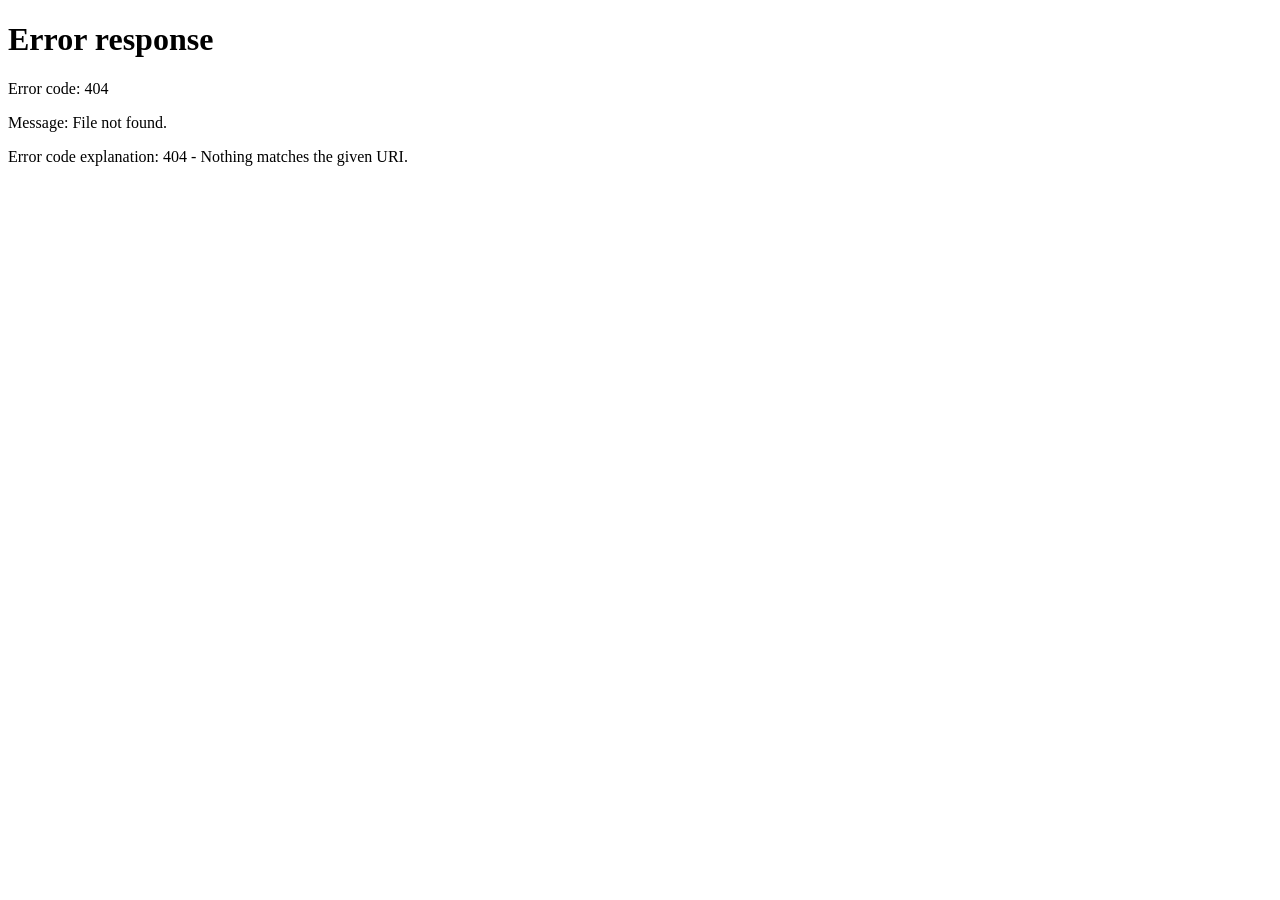
==== admin.html @ 570f4552 "Add files via upload" ====
<!DOCTYPE html>
<html lang="ko">
<head>
  <meta charset="UTF-8">
  <meta name="viewport" content="width=device-width, initial-scale=1.0">
  <link rel="icon" type="image/png" href="/favicon.png">
  <title>관리자 페이지 - 공고모아</title>
  <link rel="stylesheet" href="https://cdn.jsdelivr.net/npm/@fortawesome/fontawesome-free@6.4.0/css/all.min.css">
  <link href="https://fonts.googleapis.com/css2?family=Noto+Sans+KR:wght@300;400;500;600;700;800&display=swap" rel="stylesheet">
  <link rel="stylesheet" href="/css/public.css">
</head>
<body class="admin-body">
  <header class="pub-header">
    <div class="pub-header-inner">
      <a href="/" class="pub-logo" aria-label="공고모아 홈으로 이동">
        <img src="/assets/gonggomoa-logo.png" alt="공고모아" class="pub-logo-image" onerror="this.onerror=null;this.src='/favicon.png';this.classList.add('pub-logo-image-fallback');">
      </a>
      <nav class="pub-nav">
        <a href="/" class="pub-nav-link"><i class="fas fa-house"></i> 홈</a>
        <a href="/notices" class="pub-nav-link"><i class="fas fa-list-ul"></i> 전체보기</a>
        <a href="/admin" id="header-admin-link" class="pub-nav-link" style="background:rgba(255,255,255,.15);color:#fff">
          <i class="fas fa-shield-halved"></i> 관리자
        </a>
      </nav>
      <div class="pub-header-right">
        <div class="header-user-group" id="header-user-group" style="display:flex">
          <div class="header-user-name">
            <i class="fas fa-user-shield"></i>
            <span id="header-nickname">관리자</span>
          </div>
          <button class="pub-btn-logout" onclick="PublicAuth.logout()">
            <i class="fas fa-right-from-bracket"></i> 로그아웃
          </button>
        </div>
      </div>
    </div>
  </header>

  <main class="admin-layout">
    <aside class="admin-sidebar">
      <div class="admin-profile-card">
        <div class="admin-avatar"><i class="fas fa-shield-halved"></i></div>
        <div>
          <div class="admin-profile-name" id="admin-name">관리자</div>
          <div class="admin-profile-email" id="admin-email">-</div>
        </div>
      </div>

      <div class="admin-menu">
        <button class="admin-menu-btn active" data-section="dashboard">
          <i class="fas fa-chart-pie"></i><span>대시보드</span>
        </button>
        <button class="admin-menu-btn" data-section="members">
          <i class="fas fa-users"></i><span>회원 관리</span>
        </button>
        <button class="admin-menu-btn" data-section="stats">
          <i class="fas fa-chart-line"></i><span>방문자 통계</span>
        </button>
        <button class="admin-menu-btn" data-section="inquiries">
          <i class="fas fa-envelope-open-text"></i><span>문의 내역</span>
        </button>
      </div>
    </aside>

    <section class="admin-content">
      <!-- 대시보드 -->
      <section class="admin-section" data-section="dashboard">
        <div class="admin-section-head">
          <div>
            <h1>대시보드</h1>
            <p>회원, 문의, 방문 데이터를 한 화면에서 확인합니다.</p>
          </div>
        </div>

        <div class="admin-stat-grid">
          <div class="admin-stat-card">
            <span>전체 회원</span>
            <strong id="dash-users-total">0</strong>
          </div>
          <div class="admin-stat-card">
            <span>관리자</span>
            <strong id="dash-users-admin">0</strong>
          </div>
          <div class="admin-stat-card">
            <span>일반 회원</span>
            <strong id="dash-users-normal">0</strong>
          </div>
          <div class="admin-stat-card">
            <span>오늘 가입</span>
            <strong id="dash-users-today">0</strong>
          </div>
          <div class="admin-stat-card">
            <span>전체 문의</span>
            <strong id="dash-inquiries-total">0</strong>
          </div>
          <div class="admin-stat-card">
            <span>신규 문의</span>
            <strong id="dash-inquiries-received">0</strong>
          </div>
          <div class="admin-stat-card">
            <span>오늘 방문자</span>
            <strong id="dash-visitors-today">0</strong>
          </div>
          <div class="admin-stat-card">
            <span>오늘 페이지뷰</span>
            <strong id="dash-pageviews-today">0</strong>
          </div>
        </div>

        <div class="admin-inquiry-grid">
          <div class="admin-panel">
            <div class="admin-panel-head">
              <strong>최근 가입 회원</strong>
            </div>
            <div id="dashboard-recent-users" style="padding:16px;">
              <div class="admin-empty">불러오는 중...</div>
            </div>
          </div>

          <div class="admin-panel">
            <div class="admin-panel-head">
              <strong>최근 문의</strong>
            </div>
            <div id="dashboard-recent-inquiries" style="padding:16px;">
              <div class="admin-empty">불러오는 중...</div>
            </div>
          </div>
        </div>
      </section>

      <!-- 회원 관리 -->
      <section class="admin-section" data-section="members" style="display:none;">
        <div class="admin-section-head">
          <div>
            <h1>회원 관리</h1>
            <p>회원 검색, 권한 변경, 기본 정보 수정을 할 수 있습니다.</p>
          </div>
          <div class="admin-head-side" id="member-total-text">총 0명</div>
        </div>

        <div class="admin-stat-grid">
          <div class="admin-stat-card">
            <span>전체 회원</span>
            <strong id="mem-total">0</strong>
          </div>
          <div class="admin-stat-card">
            <span>관리자</span>
            <strong id="mem-admin">0</strong>
          </div>
          <div class="admin-stat-card">
            <span>일반 회원</span>
            <strong id="mem-user">0</strong>
          </div>
        </div>

        <div class="admin-filter-bar">
          <select id="member-role-filter" class="admin-filter-input">
            <option value="all">전체 권한</option>
            <option value="admin">관리자</option>
            <option value="user">일반 회원</option>
          </select>
          <input id="member-search" class="admin-filter-input admin-filter-search" type="text" placeholder="이메일, 닉네임, 회사명, 연락처 검색">
          <button id="member-search-btn" class="admin-primary-btn">
            <i class="fas fa-magnifying-glass"></i> 검색
          </button>
        </div>

        <div class="admin-inquiry-grid">
          <div class="admin-panel">
            <div class="admin-panel-head">
              <strong>회원 목록</strong>
              <span id="member-loading" class="admin-loading" style="display:none;">불러오는 중...</span>
            </div>

            <div class="admin-table-wrap">
              <table class="admin-table">
                <thead>
                  <tr>
                    <th>#</th>
                    <th>권한</th>
                    <th>회원 정보</th>
                    <th>회사/연락처</th>
                    <th>가입일</th>
                  </tr>
                </thead>
                <tbody id="members-tbody">
                  <tr><td colspan="5"><div class="admin-empty" id="member-empty-top">불러오는 중...</div></td></tr>
                </tbody>
              </table>
            </div>

            <div class="admin-pagination" id="member-pagination"></div>
          </div>

          <div class="admin-panel admin-detail-panel">
            <div class="admin-panel-head">
              <strong>회원 상세</strong>
            </div>
            <div id="member-detail" class="admin-detail-body">
              <div class="admin-empty">좌측 목록에서 회원을 선택하세요.</div>
            </div>
          </div>
        </div>
      </section>

      <!-- 방문자 통계 -->
      <section class="admin-section" data-section="stats" style="display:none;">
        <div class="admin-section-head">
          <div>
            <h1>방문자 통계</h1>
            <p>페이지뷰 수집 API가 연결된 실제 방문 통계입니다.</p>
          </div>
        </div>

        <div class="admin-stat-grid">
          <div class="admin-stat-card">
            <span>오늘 페이지뷰</span>
            <strong id="vis-today-views">0</strong>
          </div>
          <div class="admin-stat-card">
            <span>오늘 방문자</span>
            <strong id="vis-today-visitors">0</strong>
          </div>
          <div class="admin-stat-card">
            <span>최근 14일 페이지뷰</span>
            <strong id="vis-total-views">0</strong>
          </div>
          <div class="admin-stat-card">
            <span>최근 14일 방문자</span>
            <strong id="vis-total-visitors">0</strong>
          </div>
        </div>

        <div class="admin-inquiry-grid">
          <div class="admin-panel">
            <div class="admin-panel-head">
              <strong>최근 14일 방문 추이</strong>
            </div>
            <div id="vis-daily" style="padding:16px;">
              <div class="admin-empty">불러오는 중...</div>
            </div>
          </div>

          <div class="admin-panel">
            <div class="admin-panel-head">
              <strong>인기 페이지 TOP 10</strong>
            </div>
            <div id="vis-top-pages" style="padding:16px;">
              <div class="admin-empty">불러오는 중...</div>
            </div>
          </div>
        </div>

        <div class="admin-panel" style="margin-top:20px;">
          <div class="admin-panel-head">
            <strong>최근 방문 기록</strong>
          </div>
          <div id="vis-recent" style="padding:16px;">
            <div class="admin-empty">불러오는 중...</div>
          </div>
        </div>
      </section>

      <!-- 문의 내역 -->
      <section class="admin-section" data-section="inquiries" style="display:none;">
        <div class="admin-section-head">
          <div>
            <h1>문의 내역</h1>
            <p>실제 관리자 API와 연결된 문의 목록입니다.</p>
          </div>
          <div class="admin-head-side" id="inquiry-total-text">총 0건</div>
        </div>

        <div class="admin-stat-grid">
          <div class="admin-stat-card">
            <span>전체 문의</span>
            <strong id="inq-total">0</strong>
          </div>
          <div class="admin-stat-card">
            <span>신규 접수</span>
            <strong id="inq-received">0</strong>
          </div>
          <div class="admin-stat-card">
            <span>처리 중</span>
            <strong id="inq-progress">0</strong>
          </div>
          <div class="admin-stat-card">
            <span>처리 완료</span>
            <strong id="inq-done">0</strong>
          </div>
        </div>

        <div class="admin-filter-bar">
          <select id="inq-status-filter" class="admin-filter-input">
            <option value="all">전체 상태</option>
            <option value="received">접수</option>
            <option value="in_progress">처리 중</option>
            <option value="done">완료</option>
          </select>
          <input id="inq-search" class="admin-filter-input admin-filter-search" type="text" placeholder="이름, 이메일, 제목, 내용으로 검색">
          <button id="inq-search-btn" class="admin-primary-btn">
            <i class="fas fa-magnifying-glass"></i> 검색
          </button>
        </div>

        <div class="admin-inquiry-grid">
          <div class="admin-panel">
            <div class="admin-panel-head">
              <strong>문의 목록</strong>
              <span id="inquiry-loading" class="admin-loading" style="display:none;">불러오는 중...</span>
            </div>
            <div class="admin-table-wrap">
              <table class="admin-table">
                <thead>
                  <tr>
                    <th>#</th>
                    <th>상태</th>
                    <th>유형</th>
                    <th>제목 / 요약</th>
                    <th>작성자</th>
                    <th>등록일</th>
                  </tr>
                </thead>
                <tbody id="inquiry-tbody">
                  <tr><td colspan="6"><div class="admin-empty" id="inquiry-empty-top">불러오는 중...</div></td></tr>
                </tbody>
              </table>
            </div>
            <div class="admin-pagination" id="inquiry-pagination"></div>
          </div>

          <div class="admin-panel admin-detail-panel">
            <div class="admin-panel-head">
              <strong>문의 상세</strong>
            </div>
            <div id="inquiry-detail" class="admin-detail-body">
              <div class="admin-empty">좌측 목록에서 문의를 선택하세요.</div>
            </div>
          </div>
        </div>
      </section>
    </section>
  </main>

  <script src="/js/public-api.js"></script>
  <script src="/js/pageview-tracker.js"></script>
  <script src="/js/public-auth.js"></script>
  <script src="/js/feedback.js"></script>
  <script src="/js/admin.js"></script>
</body>
</html>
---- css/public.css ----
/* ═══════════════════════════════════════════════════
   css/public.css — 공고모아 공통 스타일시트
═══════════════════════════════════════════════════ */

/* ── Reset & Base ── */
*, *::before, *::after { box-sizing: border-box; margin: 0; padding: 0; }
html { scroll-behavior: smooth; }
body {
  font-family: 'Noto Sans KR', -apple-system, BlinkMacSystemFont, sans-serif;
  background: #f8fafc;
  color: #111827;
  line-height: 1.6;
  min-height: 100vh;
}
a { color: inherit; text-decoration: none; }
button,
input,
select,
textarea {
  font-family: inherit;
}
button { cursor: pointer; }

/* ═════════════════════════════
   HEADER
═════════════════════════════ */
.pub-header {
  position: sticky;
  top: 0;
  z-index: 100;
  background: linear-gradient(135deg, #1e3a8a 0%, #1d4ed8 100%);
  box-shadow: 0 2px 12px rgba(0, 0, 0, .18);
}

.pub-header-inner {
  max-width: 1200px;
  margin: 0 auto;
  padding: 0 20px;
  height: 68px;
  display: flex;
  align-items: center;
  justify-content: space-between;
}

.pub-logo {
  display: inline-flex;
  align-items: center;
  flex-shrink: 0;
}

.pub-logo-image {
  display: block;
  height: 44px;
  width: auto;
  object-fit: contain;
}

.pub-logo-image-fallback {
  width: 32px;
  height: 32px;
  object-fit: contain;
}

.pub-nav {
  display: flex;
  gap: 4px;
}

.pub-nav-link {
  padding: 6px 14px;
  border-radius: 8px;
  font-size: .85rem;
  font-weight: 500;
  color: rgba(255, 255, 255, .75);
  display: flex;
  align-items: center;
  gap: 5px;
  transition: background .15s, color .15s;
}

.pub-nav-link:hover {
  background: rgba(255, 255, 255, .15);
  color: #fff;
}

.pub-header-right {
  display: flex;
  align-items: center;
  gap: 14px;
}

.header-guest-group,
.header-user-group {
  display: flex;
  align-items: center;
  gap: 12px;
}

.pub-btn-login,
.pub-btn-register {
  padding: 8px 16px;
  border-radius: 10px;
  font-size: .82rem;
  font-weight: 700;
  display: inline-flex;
  align-items: center;
  justify-content: center;
  gap: 6px;
  min-width: 96px;
  transition: background .15s, transform .15s, box-shadow .15s;
}

.pub-btn-login {
  background: rgba(255, 255, 255, .15);
  color: #fff;
  border: 1px solid rgba(255, 255, 255, .25);
}

.pub-btn-login:hover {
  background: rgba(255, 255, 255, .28);
  transform: translateY(-1px);
}

.pub-btn-register {
  background: #fbbf24;
  color: #92400e;
  border: none;
  box-shadow: 0 6px 16px rgba(251, 191, 36, .25);
}

.pub-btn-register:hover {
  background: #f59e0b;
  transform: translateY(-1px);
}

.header-user-group {
  display: flex;
  align-items: center;
  gap: 12px;
}

.header-user-name {
  color: #fff;
  font-size: .85rem;
  font-weight: 600;
  display: flex;
  align-items: center;
  gap: 5px;
}

.pub-btn-mypage {
  padding: 5px 12px;
  border-radius: 7px;
  font-size: .78rem;
  font-weight: 600;
  background: rgba(255, 255, 255, .15);
  color: #fff;
  border: 1px solid rgba(255, 255, 255, .2);
  display: inline-flex;
  align-items: center;
  gap: 4px;
}

.pub-btn-mypage:hover {
  background: rgba(255, 255, 255, .28);
}

.pub-btn-logout {
  padding: 5px 12px;
  border-radius: 7px;
  font-size: .78rem;
  font-weight: 600;
  background: rgba(239, 68, 68, .2);
  color: #fca5a5;
  border: 1px solid rgba(239, 68, 68, .3);
  display: inline-flex;
  align-items: center;
  gap: 4px;
}

.pub-btn-logout:hover {
  background: rgba(239, 68, 68, .35);
}

/* ═════════════════════════════
   HERO
═════════════════════════════ */
.hero {
  background: linear-gradient(135deg, #1e3a8a 0%, #2563eb 50%, #3b82f6 100%);
  padding: 50px 20px 44px;
  text-align: center;
  color: #fff;
  position: relative;
  overflow: hidden;
}

.hero::before {
  content: '';
  position: absolute;
  inset: 0;
  background: radial-gradient(circle at 30% 50%, rgba(255, 255, 255, .08), transparent 50%);
}

.hero-inner {
  position: relative;
  max-width: 700px;
  margin: 0 auto;
}

.hero-badge {
  display: inline-flex;
  align-items: center;
  gap: 6px;
  background: rgba(255, 255, 255, .15);
  padding: 5px 14px;
  border-radius: 20px;
  font-size: .78rem;
  font-weight: 600;
  margin-bottom: 16px;
  backdrop-filter: blur(4px);
}

.hero-title {
  font-size: 2rem;
  font-weight: 800;
  line-height: 1.3;
  margin-bottom: 10px;
}

.hero-highlight {
  background: linear-gradient(135deg, #fbbf24, #f59e0b);
  -webkit-background-clip: text;
  -webkit-text-fill-color: transparent;
}

.hero-desc {
  font-size: .95rem;
  color: rgba(255, 255, 255, .8);
  margin-bottom: 24px;
}

.hero-search-wrap {
  max-width: 560px;
  margin: 0 auto;
}

.hero-search {
  display: flex;
  align-items: center;
  background: #fff;
  border-radius: 14px;
  overflow: hidden;
  box-shadow: 0 8px 32px rgba(0, 0, 0, .18);
  padding: 4px;
  position: relative;
}

.hero-search-icon {
  position: absolute;
  left: 16px;
  color: #9ca3af;
  font-size: 1rem;
}

.hero-search input {
  flex: 1;
  border: none;
  outline: none;
  padding: 14px 16px 14px 42px;
  font-size: .95rem;
  font-family: inherit;
  background: transparent;
}

.hero-search button {
  background: linear-gradient(135deg, #1e40af, #2563eb);
  color: #fff;
  border: none;
  padding: 12px 28px;
  border-radius: 11px;
  font-size: .9rem;
  font-weight: 700;
  transition: background .15s;
}

.hero-search button:hover {
  background: linear-gradient(135deg, #1d4ed8, #3b82f6);
}

.hero-search-tags {
  display: flex;
  flex-wrap: wrap;
  justify-content: center;
  gap: 8px;
  margin-top: 14px;
}

.hero-search-tags span {
  background: rgba(255, 255, 255, .18);
  padding: 4px 12px;
  border-radius: 20px;
  font-size: .78rem;
  font-weight: 500;
  cursor: pointer;
  transition: background .15s;
}

.hero-search-tags span:hover {
  background: rgba(255, 255, 255, .32);
}

/* ═════════════════════════════
   SOURCE BAR
═════════════════════════════ */
.source-bar {
  background: #fff;
  border-bottom: 1px solid #e5e7eb;
  padding: 12px 0;
}

.source-bar-inner {
  max-width: 1200px;
  margin: 0 auto;
  padding: 0 20px;
  display: flex;
  align-items: center;
  justify-content: center;
  gap: 12px;
  flex-wrap: wrap;
}

.src-chip {
  display: inline-flex;
  align-items: center;
  gap: 6px;
  padding: 6px 14px;
  border-radius: 20px;
  font-size: .82rem;
  font-weight: 600;
  cursor: pointer;
  border: 1px solid transparent;
  transition: transform .15s, box-shadow .15s;
}

.src-chip:hover {
  transform: translateY(-1px);
  box-shadow: 0 2px 8px rgba(0, 0, 0, .08);
}

.src-chip-count {
  font-weight: 800;
}

.src-g2b {
  background: #eff6ff;
  color: #1d4ed8;
  border-color: #bfdbfe;
}

.src-seoul {
  background: #ecfdf5;
  color: #065f46;
  border-color: #a7f3d0;
}

.src-contract {
  background: #fff7ed;
  color: #9a3412;
  border-color: #fed7aa;
}

.src-total {
  background: #f3f4f6;
  color: #374151;
  border-color: #d1d5db;
}

/* ═════════════════════════════
   MAIN & SECTIONS
═════════════════════════════ */
.pub-main {
  max-width: 1200px;
  margin: 0 auto;
  padding: 32px 20px 60px;
}

/* 홈 광고 배너 */
/* 홈 광고 배너 */
.home-ad-section {
  width: 100%;
  max-width: 588px; /* 기존 840px 대비 약 30% 축소 */
  margin: 16px auto 28px;
}

.home-ad-banner {
  display: block;
  width: 100%;
  overflow: hidden;
  border-radius: 14px;
  background: #ffffff;
  border: 1px solid #e5e7eb;
  box-shadow: 0 8px 24px rgba(15, 23, 42, 0.08);
  transition:
    transform 0.18s ease,
    box-shadow 0.18s ease,
    border-color 0.18s ease;
}

.home-ad-banner:hover {
  transform: translateY(-2px);
  box-shadow: 0 12px 28px rgba(15, 23, 42, 0.10);
  border-color: #dbe3ee;
}

.home-ad-banner:active {
  transform: translateY(-1px);
  box-shadow: 0 8px 20px rgba(15, 23, 42, 0.09);
}

.home-ad-banner-image {
  display: block;
  width: 100%;
  height: auto;
}

/* 태블릿 */
@media (max-width: 1024px) {
  .home-ad-section {
    max-width: 540px;
    margin: 14px auto 24px;
  }

  .home-ad-banner {
    border-radius: 13px;
    box-shadow: 0 6px 20px rgba(15, 23, 42, 0.08);
  }

  .home-ad-banner:hover {
    transform: translateY(-1px);
    box-shadow: 0 10px 24px rgba(15, 23, 42, 0.09);
  }
}

/* 모바일 */
@media (max-width: 640px) {
  .home-ad-section {
    max-width: 100%;
    margin: 12px auto 20px;
    padding: 0 4px;
  }

  .home-ad-banner {
    border-radius: 12px;
    box-shadow: 0 4px 14px rgba(15, 23, 42, 0.07);
  }

  .home-ad-banner:hover {
    transform: none; /* 모바일에서는 hover 과장 방지 */
    box-shadow: 0 4px 14px rgba(15, 23, 42, 0.07);
  }
}


/* ── 탭 바 ── */
.src-tab-bar {
  display: flex;
  gap: 6px;
  margin-bottom: 16px;
  flex-wrap: wrap;
}

.src-tab {
  padding: 6px 16px;
  border-radius: 20px;
  font-size: .82rem;
  font-weight: 600;
  border: 1px solid #e5e7eb;
  background: #fff;
  color: #6b7280;
  transition: all .15s;
}

.src-tab.active {
  background: #1d4ed8;
  color: #fff;
  border-color: #1d4ed8;
}

.src-tab:hover:not(.active) {
  border-color: #93c5fd;
  color: #1d4ed8;
}

/* ═════════════════════════════
   CARD GRID
═════════════════════════════ */
.card-grid {
  display: grid;
  grid-template-columns: repeat(auto-fill, minmax(340px, 1fr));
  gap: 16px;
}

.notice-card {
  background: #fff;
  border: 1px solid #e5e7eb;
  border-radius: 14px;
  padding: 20px;
  cursor: pointer;
  transition: transform .15s, box-shadow .15s, border-color .15s;
}

.notice-card:hover {
  transform: translateY(-2px);
  box-shadow: 0 6px 20px rgba(0, 0, 0, .08);
  border-color: #93c5fd;
}

.notice-card.card-urgent {
  border-left: 4px solid #ef4444;
}

.card-top {
  display: flex;
  align-items: center;
  gap: 6px;
  margin-bottom: 8px;
  flex-wrap: wrap;
}

.card-src {
  font-size: .72rem;
  font-weight: 700;
  padding: 2px 8px;
  border-radius: 20px;
}

.card-src.src-g2b_api {
  background: #dbeafe;
  color: #1d4ed8;
}

.card-src.src-seoul_board {
  background: #d1fae5;
  color: #065f46;
}

.card-src.src-seoul_contract {
  background: #ffedd5;
  color: #9a3412;
}

.card-type {
  font-size: .72rem;
  color: #6b7280;
  background: #f3f4f6;
  padding: 2px 8px;
  border-radius: 20px;
}

.days-badge {
  font-size: .68rem;
  font-weight: 700;
  padding: 2px 8px;
  border-radius: 20px;
  background: #dbeafe;
  color: #1d4ed8;
}

.days-badge.days-urgent {
  background: #fef2f2;
  color: #dc2626;
}

.card-title {
  font-size: .92rem;
  font-weight: 700;
  color: #111827;
  line-height: 1.4;
  margin-bottom: 6px;
  display: -webkit-box;
  -webkit-line-clamp: 2;
  -webkit-box-orient: vertical;
  overflow: hidden;
}

.card-org {
  font-size: .8rem;
  color: #6b7280;
  display: flex;
  align-items: center;
  gap: 4px;
  margin-bottom: 10px;
}

.card-bottom {
  display: flex;
  align-items: center;
  gap: 12px;
  flex-wrap: wrap;
  border-top: 1px solid #f3f4f6;
  padding-top: 10px;
}

.card-budget {
  font-size: .8rem;
  font-weight: 700;
  color: #1d4ed8;
  background: #eff6ff;
  padding: 2px 10px;
  border-radius: 8px;
}

.card-date {
  font-size: .78rem;
  color: #9ca3af;
  display: flex;
  align-items: center;
  gap: 4px;
}

/* ── 스켈레톤 ── */
.card-skeleton {
  background: #f3f4f6;
  border-radius: 14px;
  height: 160px;
  animation: pulse 1.5s ease infinite;
}

@keyframes pulse {
  0%, 100% { opacity: 1; }
  50% { opacity: .5; }
}

/* ═════════════════════════════
   FOOTER
═════════════════════════════ */
.pub-footer {
  background: #111827;
  color: #9ca3af;
  text-align: center;
  padding: 32px 20px;
}

.pub-footer-inner {
  max-width: 600px;
  margin: 0 auto;
}

.footer-logo {
  font-size: 1.1rem;
  font-weight: 800;
  color: #fff;
  margin-bottom: 8px;
  display: flex;
  align-items: center;
  justify-content: center;
  gap: 6px;
}

.footer-desc {
  font-size: .82rem;
  margin-bottom: 4px;
}

.footer-copy {
  font-size: .72rem;
  color: #6b7280;
}

/* ═════════════════════════════
   INQUIRY FLOAT BUTTON
═════════════════════════════ */
.inquiry-float-btn {
  position: fixed;
  right: 24px;
  bottom: 24px;
  z-index: 9998;
  display: inline-flex;
  align-items: center;
  gap: 8px;
  height: 56px;
  padding: 0 18px;
  border: none;
  border-radius: 999px;
  background: linear-gradient(135deg, #2563eb, #3b82f6);
  color: #fff;
  font-size: 15px;
  font-weight: 700;
  box-shadow: 0 14px 30px rgba(37, 99, 235, 0.28);
  transition: transform .15s ease, box-shadow .15s ease, filter .15s ease;
}

.inquiry-float-btn:hover {
  transform: translateY(-2px);
  box-shadow: 0 18px 34px rgba(37, 99, 235, 0.34);
  filter: brightness(1.02);
}

.inquiry-float-btn:active {
  transform: translateY(0);
}

.inquiry-float-btn i {
  font-size: 16px;
}

.inquiry-float-btn span {
  line-height: 1;
  white-space: nowrap;
}

/* ═════════════════════════════
   INQUIRY MODAL
═════════════════════════════ */
.inquiry-modal {
  position: fixed;
  inset: 0;
  z-index: 9999;
  display: none;
}

.inquiry-modal.is-open {
  display: block;
}

.inquiry-modal-backdrop {
  position: absolute;
  inset: 0;
  background: rgba(15, 23, 42, 0.45);
  backdrop-filter: blur(2px);
}

.inquiry-modal-dialog {
  position: relative;
  width: min(92vw, 640px);
  margin: 60px auto;
  background: #fff;
  border-radius: 24px;
  box-shadow: 0 24px 60px rgba(15, 23, 42, 0.18);
  padding: 28px 28px 24px;
  box-sizing: border-box;
}

.inquiry-modal-header {
  display: flex;
  align-items: flex-start;
  justify-content: space-between;
  gap: 16px;
  margin-bottom: 20px;
}

.inquiry-modal-title-wrap {
  display: flex;
  flex-direction: column;
  gap: 6px;
}

.inquiry-modal-title {
  margin: 0;
  font-size: 32px;
  line-height: 1.2;
  font-weight: 800;
  color: #111827;
}

.inquiry-modal-desc {
  margin: 0;
  font-size: 14px;
  line-height: 1.6;
  color: #6b7280;
}

.inquiry-modal-close {
  width: 42px;
  height: 42px;
  border: 1px solid #e5e7eb;
  border-radius: 14px;
  background: #f8fafc;
  color: #475569;
  font-size: 22px;
  cursor: pointer;
  flex-shrink: 0;
}

.inquiry-form {
  display: flex;
  flex-direction: column;
  gap: 16px;
}

.inquiry-form-row {
  display: flex;
  flex-direction: column;
  gap: 8px;
}

.inquiry-form-label {
  font-size: 14px;
  font-weight: 700;
  color: #374151;
}

.inquiry-form-control,
.inquiry-form-select,
.inquiry-form-textarea {
  width: 100%;
  box-sizing: border-box;
  border: 1px solid #d1d5db;
  border-radius: 12px;
  background: #fff;
  color: #111827;
  font-size: 15px;
  padding: 12px 14px;
  outline: none;
  transition: border-color .2s ease, box-shadow .2s ease;
}

.inquiry-form-control,
.inquiry-form-select {
  height: 48px;
}

.inquiry-form-textarea {
  min-height: 140px;
  resize: vertical;
  line-height: 1.5;
}

.inquiry-form-control:focus,
.inquiry-form-select:focus,
.inquiry-form-textarea:focus {
  border-color: #2563eb;
  box-shadow: 0 0 0 4px rgba(37, 99, 235, 0.12);
}

.inquiry-form-help {
  font-size: 12px;
  color: #9ca3af;
  margin-top: -2px;
}

.inquiry-agree {
  display: flex;
  align-items: flex-start;
  gap: 10px;
  margin-top: 4px;
  padding: 10px 2px 2px;
}

.inquiry-agree input[type="checkbox"] {
  margin-top: 3px;
  width: 16px;
  height: 16px;
  flex-shrink: 0;
}

.inquiry-agree label {
  font-size: 14px;
  line-height: 1.6;
  color: #4b5563;
  cursor: pointer;
}

.inquiry-form-actions {
  display: flex;
  justify-content: flex-end;
  gap: 10px;
  margin-top: 8px;
}

.inquiry-btn {
  min-width: 96px;
  height: 48px;
  padding: 0 18px;
  border-radius: 14px;
  border: none;
  font-size: 15px;
  font-weight: 700;
  cursor: pointer;
}

.inquiry-btn-cancel {
  background: #e2e8f0;
  color: #475569;
}

.inquiry-btn-submit {
  background: linear-gradient(135deg, #2563eb, #3b82f6);
  color: #fff;
  box-shadow: 0 10px 24px rgba(37, 99, 235, 0.22);
}

.inquiry-btn-submit:disabled {
  opacity: 0.6;
  cursor: not-allowed;
  box-shadow: none;
}

/* ═════════════════════════════
   ADMIN PAGE
═════════════════════════════ */
.admin-body {
  background: #f1f5f9;
}

.admin-layout {
  max-width: 1400px;
  margin: 0 auto;
  padding: 28px 20px 48px;
  display: grid;
  grid-template-columns: 280px minmax(0, 1fr);
  gap: 22px;
}

.admin-sidebar,
.admin-panel,
.admin-placeholder-card {
  background: #fff;
  border: 1px solid #e2e8f0;
  border-radius: 20px;
  box-shadow: 0 10px 28px rgba(15, 23, 42, .05);
}

.admin-sidebar {
  padding: 18px;
  height: fit-content;
  position: sticky;
  top: 88px;
}

.admin-profile-card {
  display: flex;
  align-items: center;
  gap: 12px;
  padding: 14px;
  border-radius: 16px;
  background: linear-gradient(135deg, #eff6ff 0%, #dbeafe 100%);
  margin-bottom: 16px;
}

.admin-avatar {
  width: 52px;
  height: 52px;
  border-radius: 16px;
  display: grid;
  place-items: center;
  background: #1d4ed8;
  color: #fff;
  font-size: 1.2rem;
}

.admin-profile-name {
  font-size: .96rem;
  font-weight: 800;
  color: #0f172a;
}

.admin-profile-email {
  font-size: .8rem;
  color: #475569;
}

.admin-menu {
  display: flex;
  flex-direction: column;
  gap: 8px;
}

.admin-menu-btn {
  width: 100%;
  border: none;
  background: #f8fafc;
  color: #334155;
  border-radius: 14px;
  padding: 13px 14px;
  display: flex;
  align-items: center;
  gap: 10px;
  font-size: .92rem;
  font-weight: 700;
}

.admin-menu-btn.active {
  background: linear-gradient(135deg, #1d4ed8 0%, #2563eb 100%);
  color: #fff;
}

.admin-content {
  min-width: 0;
}

.admin-section-head {
  display: flex;
  align-items: flex-start;
  justify-content: space-between;
  gap: 12px;
  margin-bottom: 18px;
}

.admin-section-head h1 {
  font-size: 1.5rem;
  margin-bottom: 4px;
  color: #0f172a;
}

.admin-section-head p,
.admin-head-side {
  color: #64748b;
  font-size: .92rem;
}

.admin-stat-grid {
  display: grid;
  grid-template-columns: repeat(4, minmax(0, 1fr));
  gap: 14px;
  margin-bottom: 18px;
}

.admin-stat-card {
  background: #fff;
  border: 1px solid #e2e8f0;
  border-radius: 18px;
  padding: 18px;
  box-shadow: 0 8px 24px rgba(15, 23, 42, .04);
}

.admin-stat-card span {
  display: block;
  font-size: .85rem;
  color: #64748b;
  margin-bottom: 8px;
}

.admin-stat-card strong {
  font-size: 1.7rem;
  color: #0f172a;
}

.admin-filter-bar {
  display: flex;
  gap: 10px;
  margin-bottom: 18px;
  flex-wrap: wrap;
}

.admin-filter-input {
  border: 1px solid #dbe3ef;
  border-radius: 12px;
  background: #fff;
  padding: 12px 14px;
  font: inherit;
  color: #0f172a;
}

.admin-filter-search {
  min-width: 280px;
  flex: 1;
}

.admin-primary-btn {
  border: none;
  border-radius: 12px;
  padding: 12px 16px;
  background: #2563eb;
  color: #fff;
  font-weight: 700;
}

.admin-inquiry-grid {
  display: grid;
  grid-template-columns: minmax(0, 1.25fr) minmax(320px, .9fr);
  gap: 18px;
}

.admin-panel {
  padding: 18px;
}

.admin-panel-head {
  display: flex;
  align-items: center;
  justify-content: space-between;
  gap: 10px;
  margin-bottom: 12px;
}

.admin-loading {
  color: #2563eb;
  font-size: .84rem;
  font-weight: 700;
}

.admin-table-wrap {
  overflow: auto;
}

.admin-table {
  width: 100%;
  border-collapse: collapse;
}

.admin-table th,
.admin-table td {
  text-align: left;
  padding: 12px 10px;
  border-bottom: 1px solid #eef2f7;
  vertical-align: top;
  font-size: .87rem;
}

.admin-table th {
  color: #64748b;
  font-size: .8rem;
  font-weight: 800;
  background: #f8fafc;
  position: sticky;
  top: 0;
}

.admin-table-row {
  cursor: pointer;
}

.admin-table-row:hover,
.admin-table-row.selected {
  background: #eff6ff;
}

.admin-table-sub {
  margin-top: 4px;
  font-size: .8rem;
  color: #64748b;
  line-height: 1.45;
}

.admin-status {
  display: inline-flex;
  align-items: center;
  justify-content: center;
  min-width: 72px;
  padding: 5px 10px;
  border-radius: 999px;
  font-size: .76rem;
  font-weight: 800;
}

.admin-status-received {
  background: #dbeafe;
  color: #1d4ed8;
}

.admin-status-in_progress {
  background: #fef3c7;
  color: #92400e;
}

.admin-status-done {
  background: #dcfce7;
  color: #166534;
}

.admin-detail-body {
  min-height: 420px;
}

.admin-detail-head {
  display: flex;
  align-items: flex-start;
  justify-content: space-between;
  gap: 12px;
  margin-bottom: 16px;
}

.admin-detail-id {
  font-size: .82rem;
  color: #64748b;
  margin-bottom: 6px;
}

.admin-detail-head h3 {
  font-size: 1.12rem;
  color: #0f172a;
}

.admin-detail-grid {
  display: grid;
  grid-template-columns: repeat(2, minmax(0, 1fr));
  gap: 12px;
  margin-bottom: 16px;
}

.admin-detail-grid div,
.admin-detail-block {
  border: 1px solid #e2e8f0;
  border-radius: 14px;
  padding: 13px 14px;
  background: #f8fafc;
}

.admin-detail-grid span,
.admin-detail-block span {
  display: block;
  font-size: .78rem;
  font-weight: 800;
  color: #64748b;
  margin-bottom: 6px;
}

.admin-detail-grid strong {
  color: #0f172a;
  font-size: .88rem;
  line-height: 1.45;
}

.admin-detail-message,
.admin-detail-meta {
  color: #334155;
  font-size: .9rem;
  line-height: 1.65;
  white-space: normal;
  word-break: break-word;
}

.admin-pagination {
  display: flex;
  gap: 8px;
  justify-content: center;
  flex-wrap: wrap;
  margin-top: 16px;
}

.admin-page-btn {
  border: 1px solid #dbe3ef;
  background: #fff;
  color: #334155;
  border-radius: 10px;
  padding: 8px 12px;
  font-weight: 700;
}

.admin-page-btn.active {
  background: #2563eb;
  color: #fff;
  border-color: #2563eb;
}

.admin-empty,
.admin-placeholder-card {
  color: #64748b;
  font-size: .92rem;
}

.admin-placeholder-card {
  padding: 26px;
}

/* ═════════════════════════════
   RESPONSIVE
═════════════════════════════ */
@media (max-width: 1100px) {
  .admin-layout {
    grid-template-columns: 1fr;
  }

  .admin-sidebar {
    position: static;
  }

  .admin-stat-grid {
    grid-template-columns: repeat(2, minmax(0, 1fr));
  }

  .admin-inquiry-grid {
    grid-template-columns: 1fr;
  }
}

@media (max-width: 768px) {
  .admin-layout {
    padding: 18px 12px 36px;
  }

  .admin-stat-grid,
  .admin-detail-grid {
    grid-template-columns: 1fr;
  }

  .admin-filter-search {
    min-width: 0;
    width: 100%;
  }

  .pub-header-inner {
    padding: 10px 12px;
    height: auto;
    min-height: 64px;
    gap: 10px;
    flex-wrap: wrap;
  }

  .pub-logo-image {
    height: 38px;
  }

  .pub-nav {
    display: none;
  }

  .pub-header-right {
    width: 100%;
    justify-content: flex-end;
    gap: 10px;
  }

  .header-guest-group,
  .header-user-group {
    gap: 8px;
    flex-wrap: wrap;
    justify-content: flex-end;
  }

  .pub-btn-login,
  .pub-btn-register {
    min-width: auto;
    padding: 8px 14px;
  }

  .hero-title {
    font-size: 1.5rem;
  }

  .card-grid {
    grid-template-columns: 1fr;
  }

  .home-ad-section {
    max-width: calc(100% - 24px);
    margin: 16px auto 20px;
  }

  .inquiry-float-btn {
    right: 16px;
    bottom: 16px;
    height: 52px;
    padding: 0 16px;
    font-size: 14px;
  }
}

@media (max-width: 640px) {
  .inquiry-modal-dialog {
    width: calc(100vw - 24px);
    margin: 20px auto;
    border-radius: 20px;
    padding: 22px 18px 18px;
  }

  .inquiry-modal-title {
    font-size: 26px;
  }

  .inquiry-form-actions {
    flex-direction: column-reverse;
  }

  .inquiry-btn {
    width: 100%;
  }
}

@media (max-width: 480px) {
  .pub-header-inner {
    min-height: 56px;
  }

  .pub-logo-image {
    height: 34px;
  }

  .hero {
    padding: 36px 16px 32px;
  }

  .hero-title {
    font-size: 1.3rem;
  }

  .source-bar-inner {
    gap: 8px;
  }

  .src-chip {
    font-size: .75rem;
    padding: 5px 10px;
  }

  .inquiry-float-btn {
    right: 14px;
    bottom: 14px;
  }
}
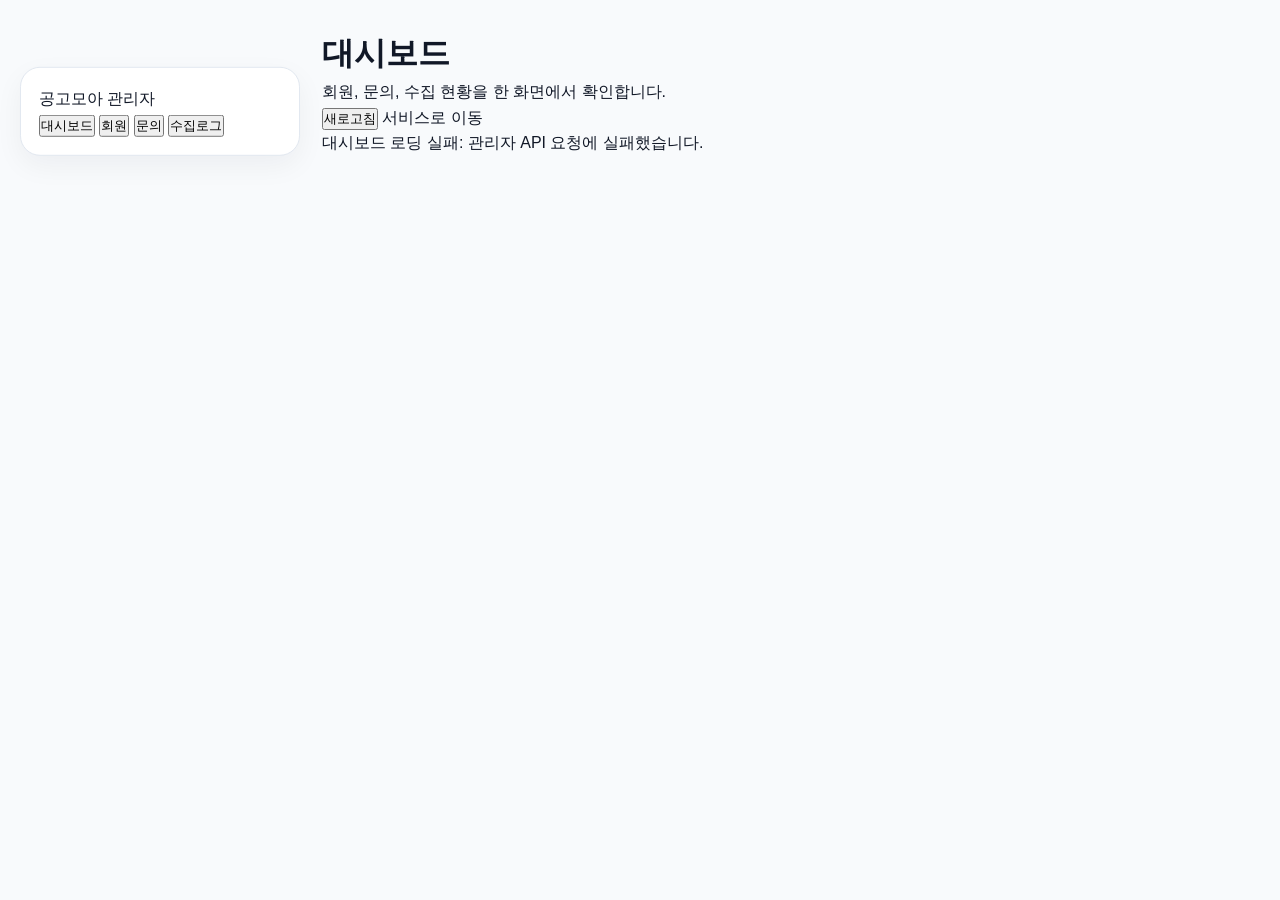
==== commit 9b6a2e71: "Add files via upload" ====
--- a/admin.html
+++ b/admin.html
@@ -1,351 +1,80 @@
-<!DOCTYPE html>
+<!doctype html>
 <html lang="ko">
 <head>
-  <meta charset="UTF-8">
-  <meta name="viewport" content="width=device-width, initial-scale=1.0">
-  <link rel="icon" type="image/png" href="/favicon.png">
-  <title>관리자 페이지 - 공고모아</title>
-  <link rel="stylesheet" href="https://cdn.jsdelivr.net/npm/@fortawesome/fontawesome-free@6.4.0/css/all.min.css">
-  <link href="https://fonts.googleapis.com/css2?family=Noto+Sans+KR:wght@300;400;500;600;700;800&display=swap" rel="stylesheet">
-  <link rel="stylesheet" href="/css/public.css">
+  <meta charset="UTF-8" />
+  <meta name="viewport" content="width=device-width, initial-scale=1.0" />
+  <title>공고모아 관리자</title>
+  <link rel="stylesheet" href="/css/public.css" />
 </head>
-<body class="admin-body">
-  <header class="pub-header">
-    <div class="pub-header-inner">
-      <a href="/" class="pub-logo" aria-label="공고모아 홈으로 이동">
-        <img src="/assets/gonggomoa-logo.png" alt="공고모아" class="pub-logo-image" onerror="this.onerror=null;this.src='/favicon.png';this.classList.add('pub-logo-image-fallback');">
-      </a>
-      <nav class="pub-nav">
-        <a href="/" class="pub-nav-link"><i class="fas fa-house"></i> 홈</a>
-        <a href="/notices" class="pub-nav-link"><i class="fas fa-list-ul"></i> 전체보기</a>
-        <a href="/admin" id="header-admin-link" class="pub-nav-link" style="background:rgba(255,255,255,.15);color:#fff">
-          <i class="fas fa-shield-halved"></i> 관리자
-        </a>
-      </nav>
-      <div class="pub-header-right">
-        <div class="header-user-group" id="header-user-group" style="display:flex">
-          <div class="header-user-name">
-            <i class="fas fa-user-shield"></i>
-            <span id="header-nickname">관리자</span>
-          </div>
-          <button class="pub-btn-logout" onclick="PublicAuth.logout()">
-            <i class="fas fa-right-from-bracket"></i> 로그아웃
-          </button>
-        </div>
-      </div>
-    </div>
-  </header>
-
-  <main class="admin-layout">
+<body>
+  <div id="admin-app" class="admin-layout">
     <aside class="admin-sidebar">
-      <div class="admin-profile-card">
-        <div class="admin-avatar"><i class="fas fa-shield-halved"></i></div>
-        <div>
-          <div class="admin-profile-name" id="admin-name">관리자</div>
-          <div class="admin-profile-email" id="admin-email">-</div>
-        </div>
+      <div class="admin-sidebar-brand">
+        <a href="/" class="admin-logo-link">공고모아 관리자</a>
       </div>
 
-      <div class="admin-menu">
-        <button class="admin-menu-btn active" data-section="dashboard">
-          <i class="fas fa-chart-pie"></i><span>대시보드</span>
+      <nav class="admin-nav" id="admin-tab-nav">
+        <button class="admin-nav-btn active" type="button" data-tab="dashboard">
+          대시보드
         </button>
-        <button class="admin-menu-btn" data-section="members">
-          <i class="fas fa-users"></i><span>회원 관리</span>
+        <button class="admin-nav-btn" type="button" data-tab="users">
+          회원
         </button>
-        <button class="admin-menu-btn" data-section="stats">
-          <i class="fas fa-chart-line"></i><span>방문자 통계</span>
+        <button class="admin-nav-btn" type="button" data-tab="inquiries">
+          문의
         </button>
-        <button class="admin-menu-btn" data-section="inquiries">
-          <i class="fas fa-envelope-open-text"></i><span>문의 내역</span>
+        <button class="admin-nav-btn" type="button" data-tab="logs">
+          수집로그
         </button>
-      </div>
+      </nav>
     </aside>
 
-    <section class="admin-content">
-      <!-- 대시보드 -->
-      <section class="admin-section" data-section="dashboard">
-        <div class="admin-section-head">
-          <div>
-            <h1>대시보드</h1>
-            <p>회원, 문의, 방문 데이터를 한 화면에서 확인합니다.</p>
-          </div>
+    <div class="admin-main">
+      <header class="admin-topbar">
+        <div>
+          <h1 class="admin-page-title" id="admin-page-title">대시보드</h1>
+          <p class="admin-page-desc" id="admin-page-desc">
+            회원, 문의, 수집 현황을 한 화면에서 확인합니다.
+          </p>
         </div>
 
-        <div class="admin-stat-grid">
-          <div class="admin-stat-card">
-            <span>전체 회원</span>
-            <strong id="dash-users-total">0</strong>
-          </div>
-          <div class="admin-stat-card">
-            <span>관리자</span>
-            <strong id="dash-users-admin">0</strong>
-          </div>
-          <div class="admin-stat-card">
-            <span>일반 회원</span>
-            <strong id="dash-users-normal">0</strong>
-          </div>
-          <div class="admin-stat-card">
-            <span>오늘 가입</span>
-            <strong id="dash-users-today">0</strong>
-          </div>
-          <div class="admin-stat-card">
-            <span>전체 문의</span>
-            <strong id="dash-inquiries-total">0</strong>
-          </div>
-          <div class="admin-stat-card">
-            <span>신규 문의</span>
-            <strong id="dash-inquiries-received">0</strong>
-          </div>
-          <div class="admin-stat-card">
-            <span>오늘 방문자</span>
-            <strong id="dash-visitors-today">0</strong>
-          </div>
-          <div class="admin-stat-card">
-            <span>오늘 페이지뷰</span>
-            <strong id="dash-pageviews-today">0</strong>
-          </div>
+        <div class="admin-topbar-actions">
+          <button type="button" class="admin-btn" id="admin-refresh-btn">새로고침</button>
+          <a href="/" class="admin-btn admin-btn-secondary">서비스로 이동</a>
         </div>
+      </header>
 
-        <div class="admin-inquiry-grid">
-          <div class="admin-panel">
-            <div class="admin-panel-head">
-              <strong>최근 가입 회원</strong>
-            </div>
-            <div id="dashboard-recent-users" style="padding:16px;">
-              <div class="admin-empty">불러오는 중...</div>
-            </div>
-          </div>
+      <main class="admin-content">
+        <section
+          id="tab-dashboard"
+          class="admin-tab-panel is-active"
+          data-tab-panel="dashboard"
+        ></section>
 
-          <div class="admin-panel">
-            <div class="admin-panel-head">
-              <strong>최근 문의</strong>
-            </div>
-            <div id="dashboard-recent-inquiries" style="padding:16px;">
-              <div class="admin-empty">불러오는 중...</div>
-            </div>
-          </div>
-        </div>
-      </section>
+        <section
+          id="tab-users"
+          class="admin-tab-panel"
+          data-tab-panel="users"
+          hidden
+        ></section>
 
-      <!-- 회원 관리 -->
-      <section class="admin-section" data-section="members" style="display:none;">
-        <div class="admin-section-head">
-          <div>
-            <h1>회원 관리</h1>
-            <p>회원 검색, 권한 변경, 기본 정보 수정을 할 수 있습니다.</p>
-          </div>
-          <div class="admin-head-side" id="member-total-text">총 0명</div>
-        </div>
+        <section
+          id="tab-inquiries"
+          class="admin-tab-panel"
+          data-tab-panel="inquiries"
+          hidden
+        ></section>
 
-        <div class="admin-stat-grid">
-          <div class="admin-stat-card">
-            <span>전체 회원</span>
-            <strong id="mem-total">0</strong>
-          </div>
-          <div class="admin-stat-card">
-            <span>관리자</span>
-            <strong id="mem-admin">0</strong>
-          </div>
-          <div class="admin-stat-card">
-            <span>일반 회원</span>
-            <strong id="mem-user">0</strong>
-          </div>
-        </div>
+        <section
+          id="tab-logs"
+          class="admin-tab-panel"
+          data-tab-panel="logs"
+          hidden
+        ></section>
+      </main>
+    </div>
+  </div>
 
-        <div class="admin-filter-bar">
-          <select id="member-role-filter" class="admin-filter-input">
-            <option value="all">전체 권한</option>
-            <option value="admin">관리자</option>
-            <option value="user">일반 회원</option>
-          </select>
-          <input id="member-search" class="admin-filter-input admin-filter-search" type="text" placeholder="이메일, 닉네임, 회사명, 연락처 검색">
-          <button id="member-search-btn" class="admin-primary-btn">
-            <i class="fas fa-magnifying-glass"></i> 검색
-          </button>
-        </div>
-
-        <div class="admin-inquiry-grid">
-          <div class="admin-panel">
-            <div class="admin-panel-head">
-              <strong>회원 목록</strong>
-              <span id="member-loading" class="admin-loading" style="display:none;">불러오는 중...</span>
-            </div>
-
-            <div class="admin-table-wrap">
-              <table class="admin-table">
-                <thead>
-                  <tr>
-                    <th>#</th>
-                    <th>권한</th>
-                    <th>회원 정보</th>
-                    <th>회사/연락처</th>
-                    <th>가입일</th>
-                  </tr>
-                </thead>
-                <tbody id="members-tbody">
-                  <tr><td colspan="5"><div class="admin-empty" id="member-empty-top">불러오는 중...</div></td></tr>
-                </tbody>
-              </table>
-            </div>
-
-            <div class="admin-pagination" id="member-pagination"></div>
-          </div>
-
-          <div class="admin-panel admin-detail-panel">
-            <div class="admin-panel-head">
-              <strong>회원 상세</strong>
-            </div>
-            <div id="member-detail" class="admin-detail-body">
-              <div class="admin-empty">좌측 목록에서 회원을 선택하세요.</div>
-            </div>
-          </div>
-        </div>
-      </section>
-
-      <!-- 방문자 통계 -->
-      <section class="admin-section" data-section="stats" style="display:none;">
-        <div class="admin-section-head">
-          <div>
-            <h1>방문자 통계</h1>
-            <p>페이지뷰 수집 API가 연결된 실제 방문 통계입니다.</p>
-          </div>
-        </div>
-
-        <div class="admin-stat-grid">
-          <div class="admin-stat-card">
-            <span>오늘 페이지뷰</span>
-            <strong id="vis-today-views">0</strong>
-          </div>
-          <div class="admin-stat-card">
-            <span>오늘 방문자</span>
-            <strong id="vis-today-visitors">0</strong>
-          </div>
-          <div class="admin-stat-card">
-            <span>최근 14일 페이지뷰</span>
-            <strong id="vis-total-views">0</strong>
-          </div>
-          <div class="admin-stat-card">
-            <span>최근 14일 방문자</span>
-            <strong id="vis-total-visitors">0</strong>
-          </div>
-        </div>
-
-        <div class="admin-inquiry-grid">
-          <div class="admin-panel">
-            <div class="admin-panel-head">
-              <strong>최근 14일 방문 추이</strong>
-            </div>
-            <div id="vis-daily" style="padding:16px;">
-              <div class="admin-empty">불러오는 중...</div>
-            </div>
-          </div>
-
-          <div class="admin-panel">
-            <div class="admin-panel-head">
-              <strong>인기 페이지 TOP 10</strong>
-            </div>
-            <div id="vis-top-pages" style="padding:16px;">
-              <div class="admin-empty">불러오는 중...</div>
-            </div>
-          </div>
-        </div>
-
-        <div class="admin-panel" style="margin-top:20px;">
-          <div class="admin-panel-head">
-            <strong>최근 방문 기록</strong>
-          </div>
-          <div id="vis-recent" style="padding:16px;">
-            <div class="admin-empty">불러오는 중...</div>
-          </div>
-        </div>
-      </section>
-
-      <!-- 문의 내역 -->
-      <section class="admin-section" data-section="inquiries" style="display:none;">
-        <div class="admin-section-head">
-          <div>
-            <h1>문의 내역</h1>
-            <p>실제 관리자 API와 연결된 문의 목록입니다.</p>
-          </div>
-          <div class="admin-head-side" id="inquiry-total-text">총 0건</div>
-        </div>
-
-        <div class="admin-stat-grid">
-          <div class="admin-stat-card">
-            <span>전체 문의</span>
-            <strong id="inq-total">0</strong>
-          </div>
-          <div class="admin-stat-card">
-            <span>신규 접수</span>
-            <strong id="inq-received">0</strong>
-          </div>
-          <div class="admin-stat-card">
-            <span>처리 중</span>
-            <strong id="inq-progress">0</strong>
-          </div>
-          <div class="admin-stat-card">
-            <span>처리 완료</span>
-            <strong id="inq-done">0</strong>
-          </div>
-        </div>
-
-        <div class="admin-filter-bar">
-          <select id="inq-status-filter" class="admin-filter-input">
-            <option value="all">전체 상태</option>
-            <option value="received">접수</option>
-            <option value="in_progress">처리 중</option>
-            <option value="done">완료</option>
-          </select>
-          <input id="inq-search" class="admin-filter-input admin-filter-search" type="text" placeholder="이름, 이메일, 제목, 내용으로 검색">
-          <button id="inq-search-btn" class="admin-primary-btn">
-            <i class="fas fa-magnifying-glass"></i> 검색
-          </button>
-        </div>
-
-        <div class="admin-inquiry-grid">
-          <div class="admin-panel">
-            <div class="admin-panel-head">
-              <strong>문의 목록</strong>
-              <span id="inquiry-loading" class="admin-loading" style="display:none;">불러오는 중...</span>
-            </div>
-            <div class="admin-table-wrap">
-              <table class="admin-table">
-                <thead>
-                  <tr>
-                    <th>#</th>
-                    <th>상태</th>
-                    <th>유형</th>
-                    <th>제목 / 요약</th>
-                    <th>작성자</th>
-                    <th>등록일</th>
-                  </tr>
-                </thead>
-                <tbody id="inquiry-tbody">
-                  <tr><td colspan="6"><div class="admin-empty" id="inquiry-empty-top">불러오는 중...</div></td></tr>
-                </tbody>
-              </table>
-            </div>
-            <div class="admin-pagination" id="inquiry-pagination"></div>
-          </div>
-
-          <div class="admin-panel admin-detail-panel">
-            <div class="admin-panel-head">
-              <strong>문의 상세</strong>
-            </div>
-            <div id="inquiry-detail" class="admin-detail-body">
-              <div class="admin-empty">좌측 목록에서 문의를 선택하세요.</div>
-            </div>
-          </div>
-        </div>
-      </section>
-    </section>
-  </main>
-
-  <script src="/js/public-api.js"></script>
-  <script src="/js/pageview-tracker.js"></script>
-  <script src="/js/public-auth.js"></script>
-  <script src="/js/feedback.js"></script>
-  <script src="/js/admin.js"></script>
+  <script type="module" src="/js/admin/index.js"></script>
 </body>
 </html>
